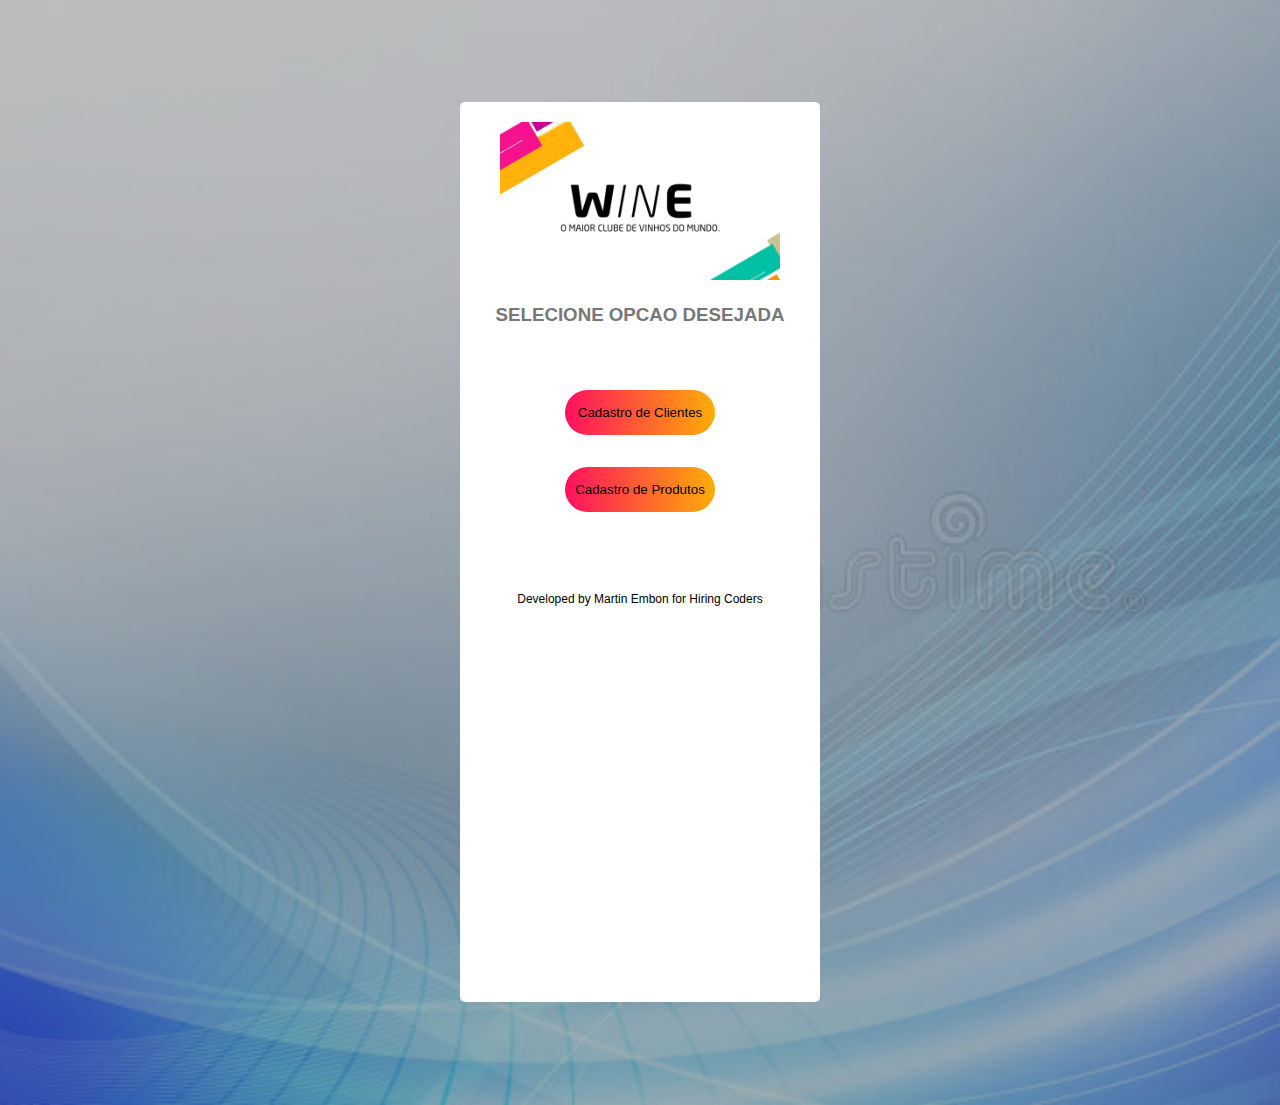
==== index.html @ b89da96b "Wine ecommerce" ====
<!DOCTYPE html>
<html>
  <head>
    <meta charset="utf-8">
    <link href="./assets/styles/index.css" rel="stylesheet" />    
    <title>Hiring Coders Challenge #2 - Ecommerce on Local Storage</title>
  </head>
  <body>
  	
	<div class="container">
	
		
			<div class="logo-shop"><img src="./assets/images/Logo-Wine.jpg" alt="logoWine"></div>
			<h3>SELECIONE OPCAO DESEJADA</h3>
			
			
			<div class="btn-home">
				<button type="button"><a href="cad_cliente.html">Cadastro de Clientes</a></button>
				<button type="button"><a href="cad_produto.html">Cadastro de Produtos</a></button>
			</div>		
		

		<footer>
			<p>Developed by Martin Embon for Hiring Coders</p>
		</footer>
	
	</div>
	
  </body>
</html>
---- assets/styles/index.css ----
* {
    margin:0;
    padding:0;
    font-family:sans-serif;
}

body {
   background-image: linear-gradient(rgba(0,0,0,0.25),rgba(0,0,0,0.3)),url("../images/abstract-blue-background-6344024.jpg");
    background-size:cover;
   margin-top:30px;
    background-repeat:no-repeat;

}

.container {
   width:360px;
   height: 100vh;
   margin:8% auto;
   background:white;
   border-radius: 5px;
   position:relative;
   overflow: hidden;
}

.logo-shop{    
   margin: 20px auto;
   width:78%;
}

.logo-shop img {
    max-width:100%;
}

h3{
   text-align: center;
   margin-bottom: 15px;
   color:#777;
}

.container form {
   width:280px;
   position:absolute;
   top:0;
   left:40px;
   transition:0.5s;
   
}

form input {
   width:100%;
   padding:10px 5px;
   margin:5px 0;
   border:0;
   border-bottom:1px solid #999;
   outline:none;
   background:transparent;
}
form select {
   width:100%;
   padding:10px 0;
   margin:5px 0;
   border:0;
   border-bottom:1px solid #999;
   outline:none;
   background:transparent;
   color:#777;
   
}
form textarea {
   width:100%;
   padding:10px 5px;
   margin:5px 0;
   border:0;
   border-bottom:1px solid #999;
   outline:none;
   background:transparent;
   font-size:12px;
   resize:none;
   
}
form input[type="number"] {
   width:100%;
   padding:10px 5px;
   margin:5px 0;
   border:0;
   border-bottom:1px solid #999;
   outline:none;
   background:transparent;
   appearance: none;
   -moz-appearance: textfield;
   
   
   
}

textarea::placeholder {
   color:#777;
}
::placeholder {
   color:#777;
}

.btn-home {
   width:100%;
   display: flex;
   justify-content: center;
   align-items: center;
   gap:2rem;
   flex-direction: column;
   margin:auto;
   margin-top:4rem;
   text-align:center;
}

button {
   width:150px;
   height:45px;
   margin:0 10px;
   background-image: linear-gradient(to right, #ff105f, #ffad06);
   border-radius: 30px;
   border:0;
   outline:none;
   cursor:pointer;
}

button a {
   text-decoration: none;
   color:black;
}

button a:hover{
   text-decoration: underline;
}


footer {
   margin:auto;
   margin-top:5rem;
   font-size:12px;
   text-align:center;
   color:black;
}

#Form2 {
   left:450px;
}

#Form3 {
   left:450px;
}

.step-row{
   width:360px;
   height: 40px;
   margin:0 auto;
   display:flex;
   align-items: center;
   box-shadow: 0 -1px 5px -1px #000;
   position:relative;
}

.step-col {
   width:180px;
   text-align:center;
   color:#333;
   position:relative;
}

#progress{
   position:absolute;
   height:100%;
   width:180px;
   background-image: linear-gradient(to right,#ff105f,#ffad06);
   transition:1s;
}
#progress::after{
  content: "";
  height: 0;
  width: 0;
  border-top:20px solid transparent;
  border-bottom: 20px solid transparent;
  position:absolute;
  right:-20px;
  top:0;
  border-left: 20px solid #ffad06;
}
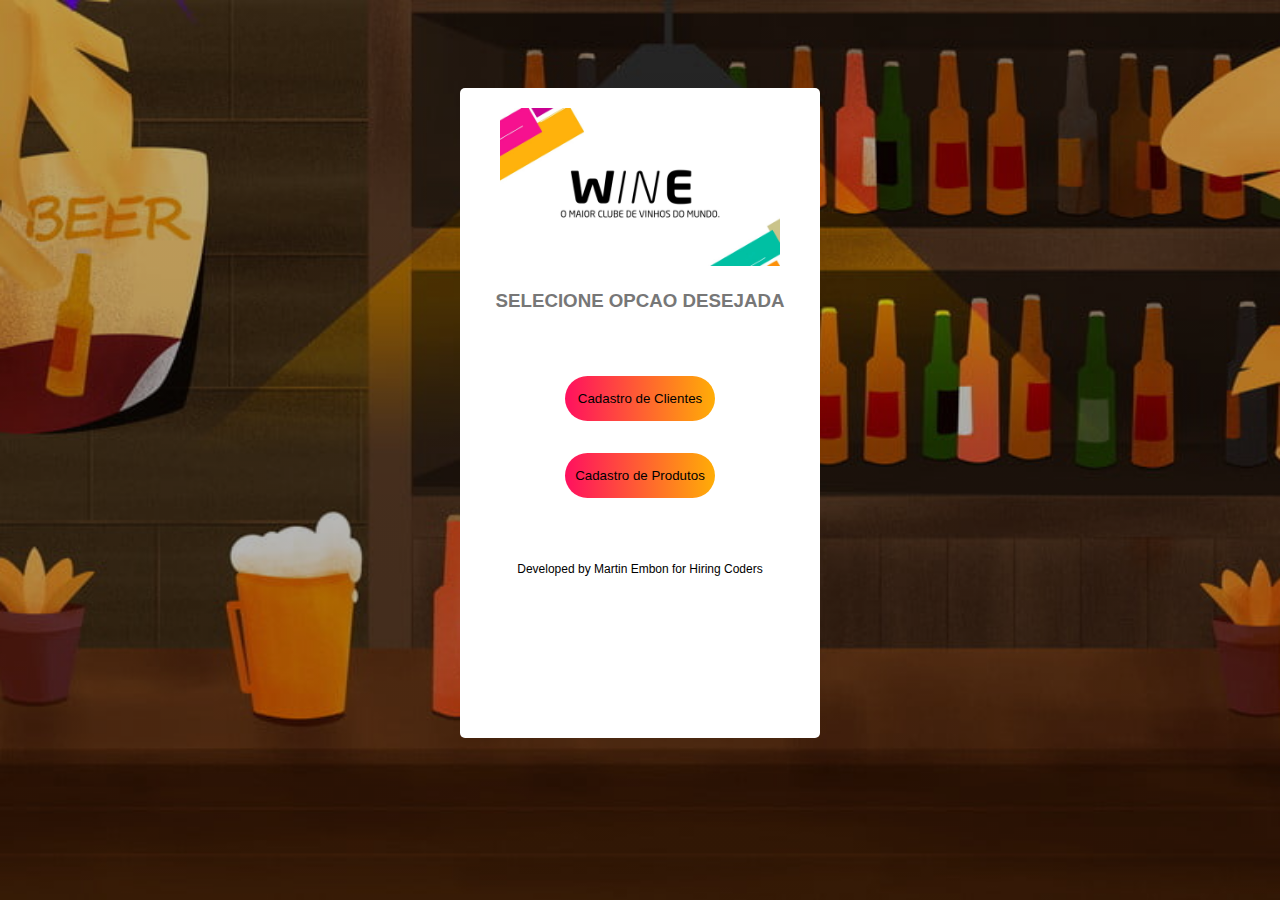
==== commit dc36a395: "Add files via upload" ====
--- a/index.html
+++ b/index.html
@@ -1,30 +1,30 @@
-<!DOCTYPE html>
-<html>
-  <head>
-    <meta charset="utf-8">
-    <link href="./assets/styles/index.css" rel="stylesheet" />    
-    <title>Hiring Coders Challenge #2 - Ecommerce on Local Storage</title>
-  </head>
-  <body>
-  	
-	<div class="container">
-	
-		
-			<div class="logo-shop"><img src="./assets/images/Logo-Wine.jpg" alt="logoWine"></div>
-			<h3>SELECIONE OPCAO DESEJADA</h3>
-			
-			
-			<div class="btn-home">
-				<button type="button"><a href="cad_cliente.html">Cadastro de Clientes</a></button>
-				<button type="button"><a href="cad_produto.html">Cadastro de Produtos</a></button>
-			</div>		
-		
-
-		<footer>
-			<p>Developed by Martin Embon for Hiring Coders</p>
-		</footer>
-	
-	</div>
-	
-  </body>
+<!DOCTYPE html>
+<html>
+  <head>
+    <meta charset="utf-8">
+    <link href="./assets/styles/index.css" rel="stylesheet" />    
+    <title>Hiring Coders Challenge #2 - Ecommerce on Local Storage</title>
+  </head>
+  <body>
+  	
+	<div class="container">
+	
+		
+			<div class="logo-shop"><img src="./assets/images/Logo-Wine.jpg" alt="logoWine"></div>
+			<h3>SELECIONE OPCAO DESEJADA</h3>
+			
+			
+			<div class="btn-home">
+				<button type="button"><a href="cad_cliente.html">Cadastro de Clientes</a></button>
+				<button type="button"><a href="cad_produto.html">Cadastro de Produtos</a></button>
+			</div>		
+		
+
+		<footer>
+			<p>Developed by Martin Embon for Hiring Coders</p>
+		</footer>
+	
+	</div>
+	
+  </body>
 </html>--- a/assets/styles/index.css
+++ b/assets/styles/index.css
@@ -1,186 +1,87 @@
-* {
-    margin:0;
-    padding:0;
-    font-family:sans-serif;
-}
-
-body {
-   background-image: linear-gradient(rgba(0,0,0,0.25),rgba(0,0,0,0.3)),url("../images/abstract-blue-background-6344024.jpg");
-    background-size:cover;
-   margin-top:30px;
-    background-repeat:no-repeat;
-
-}
-
-.container {
-   width:360px;
-   height: 100vh;
-   margin:8% auto;
-   background:white;
-   border-radius: 5px;
-   position:relative;
-   overflow: hidden;
-}
-
-.logo-shop{    
-   margin: 20px auto;
-   width:78%;
-}
-
-.logo-shop img {
-    max-width:100%;
-}
-
-h3{
-   text-align: center;
-   margin-bottom: 15px;
-   color:#777;
-}
-
-.container form {
-   width:280px;
-   position:absolute;
-   top:0;
-   left:40px;
-   transition:0.5s;
-   
-}
-
-form input {
-   width:100%;
-   padding:10px 5px;
-   margin:5px 0;
-   border:0;
-   border-bottom:1px solid #999;
-   outline:none;
-   background:transparent;
-}
-form select {
-   width:100%;
-   padding:10px 0;
-   margin:5px 0;
-   border:0;
-   border-bottom:1px solid #999;
-   outline:none;
-   background:transparent;
-   color:#777;
-   
-}
-form textarea {
-   width:100%;
-   padding:10px 5px;
-   margin:5px 0;
-   border:0;
-   border-bottom:1px solid #999;
-   outline:none;
-   background:transparent;
-   font-size:12px;
-   resize:none;
-   
-}
-form input[type="number"] {
-   width:100%;
-   padding:10px 5px;
-   margin:5px 0;
-   border:0;
-   border-bottom:1px solid #999;
-   outline:none;
-   background:transparent;
-   appearance: none;
-   -moz-appearance: textfield;
-   
-   
-   
-}
-
-textarea::placeholder {
-   color:#777;
-}
-::placeholder {
-   color:#777;
-}
-
-.btn-home {
-   width:100%;
-   display: flex;
-   justify-content: center;
-   align-items: center;
-   gap:2rem;
-   flex-direction: column;
-   margin:auto;
-   margin-top:4rem;
-   text-align:center;
-}
-
-button {
-   width:150px;
-   height:45px;
-   margin:0 10px;
-   background-image: linear-gradient(to right, #ff105f, #ffad06);
-   border-radius: 30px;
-   border:0;
-   outline:none;
-   cursor:pointer;
-}
-
-button a {
-   text-decoration: none;
-   color:black;
-}
-
-button a:hover{
-   text-decoration: underline;
-}
-
-
-footer {
-   margin:auto;
-   margin-top:5rem;
-   font-size:12px;
-   text-align:center;
-   color:black;
-}
-
-#Form2 {
-   left:450px;
-}
-
-#Form3 {
-   left:450px;
-}
-
-.step-row{
-   width:360px;
-   height: 40px;
-   margin:0 auto;
-   display:flex;
-   align-items: center;
-   box-shadow: 0 -1px 5px -1px #000;
-   position:relative;
-}
-
-.step-col {
-   width:180px;
-   text-align:center;
-   color:#333;
-   position:relative;
-}
-
-#progress{
-   position:absolute;
-   height:100%;
-   width:180px;
-   background-image: linear-gradient(to right,#ff105f,#ffad06);
-   transition:1s;
-}
-#progress::after{
-  content: "";
-  height: 0;
-  width: 0;
-  border-top:20px solid transparent;
-  border-bottom: 20px solid transparent;
-  position:absolute;
-  right:-20px;
-  top:0;
-  border-left: 20px solid #ffad06;
-}+* {
+    margin:0;
+    padding:0;
+    font-family:sans-serif;
+}
+
+body {
+   background-image: linear-gradient(rgba(0,0,0,0.25),rgba(0,0,0,0.3)),url("../images/bajoli.jpg");
+   background-size:cover;
+   background-position: center center;
+   margin-top:30px;
+   width: 90%;
+   max-width: 1100px;
+   margin:auto;
+   height: 100vh;
+   display: flex;
+   background-repeat:no-repeat;
+
+}
+
+.container {
+   width:360px;
+   height: 650px;
+   margin:8% auto;
+   background:white;
+   border-radius: 5px;
+   position:relative;
+   overflow: hidden;
+}
+
+.logo-shop{    
+   margin: 20px auto;
+   width:78%;
+}
+
+.logo-shop img {
+    max-width:100%;
+}
+
+h3{
+   text-align: center;
+   margin-bottom: 15px;
+   color:#777;
+}
+
+
+.btn-home {
+   width:100%;
+   display: flex;
+   justify-content: center;
+   align-items: center;
+   gap:2rem;
+   flex-direction: column;
+   margin:auto;
+   margin-top:4rem;
+   text-align:center;
+}
+
+button {
+   width:150px;
+   height:45px;
+   margin:0 10px;
+   background-image: linear-gradient(to right, #ff105f, #ffad06);
+   border-radius: 30px;
+   border:0;
+   outline:none;
+   cursor:pointer;
+}
+
+button a {
+   text-decoration: none;
+   color:black;
+}
+
+button a:hover{
+   text-decoration: underline;
+}
+
+footer {
+   margin:auto;
+   margin-top:4rem;
+   margin-bottom: 1rem;
+   font-size:12px;
+   text-align:center;
+   color:black;
+}
+
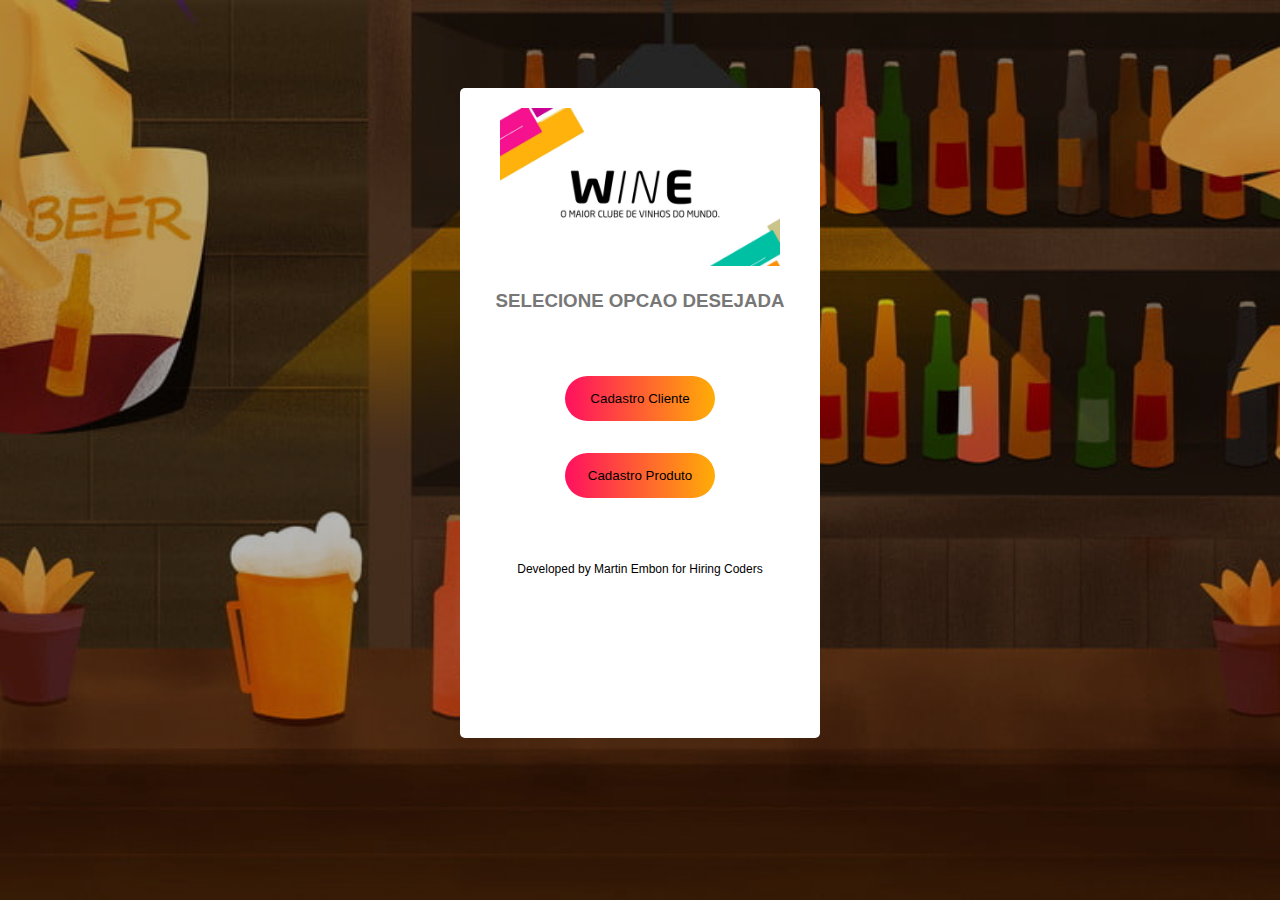
==== commit a530e640: "push multiple items to LS" ====
--- a/index.html
+++ b/index.html
@@ -1,30 +1,31 @@
-<!DOCTYPE html>
-<html>
-  <head>
-    <meta charset="utf-8">
-    <link href="./assets/styles/index.css" rel="stylesheet" />    
-    <title>Hiring Coders Challenge #2 - Ecommerce on Local Storage</title>
-  </head>
-  <body>
-  	
-	<div class="container">
-	
-		
-			<div class="logo-shop"><img src="./assets/images/Logo-Wine.jpg" alt="logoWine"></div>
-			<h3>SELECIONE OPCAO DESEJADA</h3>
-			
-			
-			<div class="btn-home">
-				<button type="button"><a href="cad_cliente.html">Cadastro de Clientes</a></button>
-				<button type="button"><a href="cad_produto.html">Cadastro de Produtos</a></button>
-			</div>		
-		
-
-		<footer>
-			<p>Developed by Martin Embon for Hiring Coders</p>
-		</footer>
-	
-	</div>
-	
-  </body>
+<!DOCTYPE html>
+<html>
+  <head>
+    <meta charset="utf-8">
+    <link href="./assets/styles/index.css" rel="stylesheet" />    
+    <title>Hiring Coders Challenge #2 - Ecommerce on Local Storage</title>
+  </head>
+  <body>
+  	
+	<div class="container">
+	
+		
+			<div class="logo-shop"><img src="./assets/images/Logo-Wine.jpg" alt="logoWine"></div>
+			<h3>SELECIONE OPCAO DESEJADA</h3>
+			
+			
+			<div class="btn-home">
+				<a href="cad_cliente.html"><button type="button">Cadastro Cliente</button></a>
+				<a href="cad_produto.html"><button type="button">Cadastro Produto</button></a>
+				
+			</div>		
+		
+
+		<footer>
+			<p>Developed by Martin Embon for Hiring Coders</p>
+		</footer>
+	
+	</div>
+	
+  </body>
 </html>